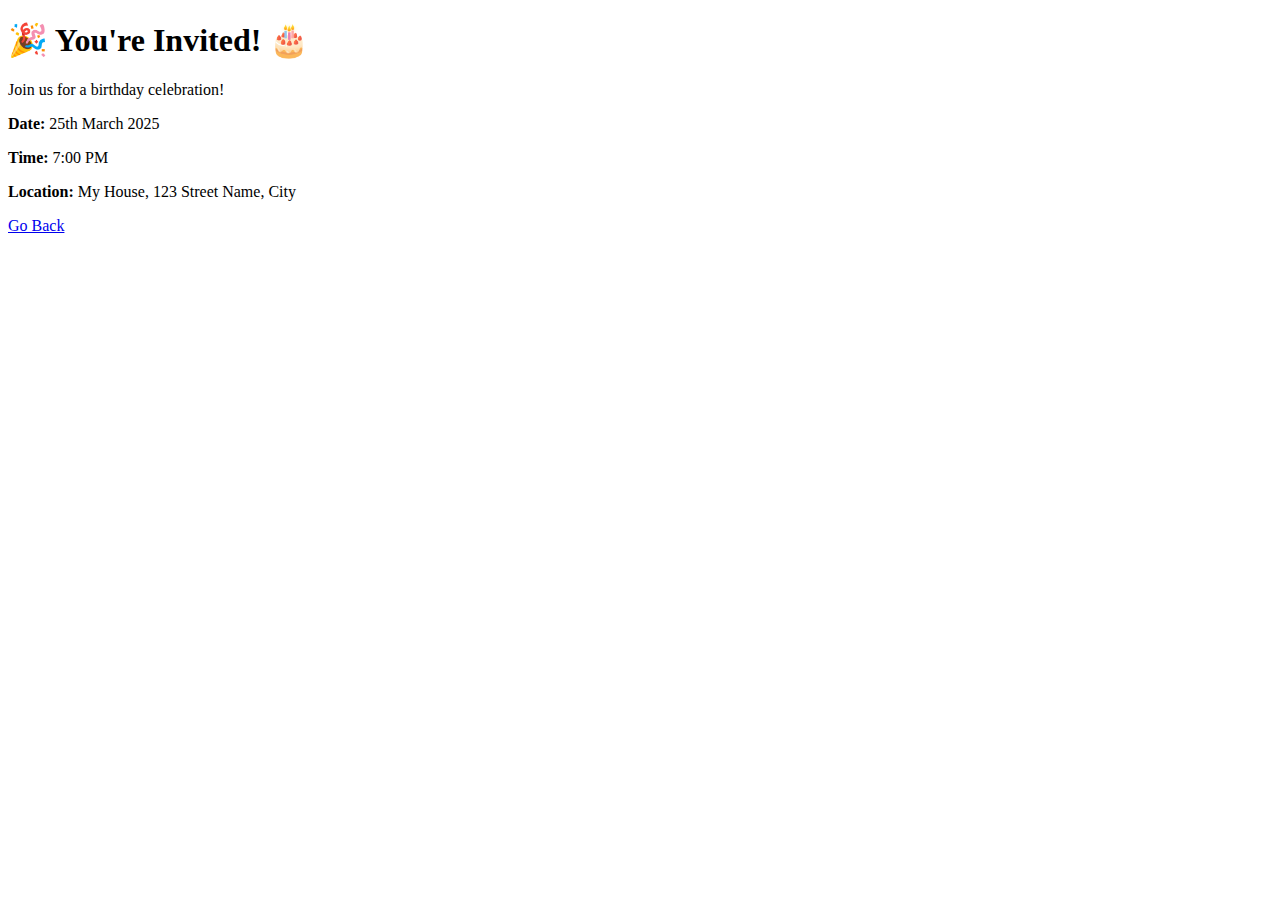
==== birthday.html @ da36fec7 "birthday" ====
<!DOCTYPE html>
<html lang="en">
<head>
    <meta charset="UTF-8">
    <meta name="viewport" content="width=device-width, initial-scale=1.0">
    <title>Birthday Invitation</title>
    <link rel="stylesheet" href="styles.css">
</head>
<body>

    <section class="birthday">
        <h1>🎉 You're Invited! 🎂</h1>
        <p>Join us for a birthday celebration!</p>
        <p><strong>Date:</strong> 25th March 2025</p>
        <p><strong>Time:</strong> 7:00 PM</p>
        <p><strong>Location:</strong> My House, 123 Street Name, City</p>
        <a href="index.html" class="btn">Go Back</a>
    </section>

</body>
</html>
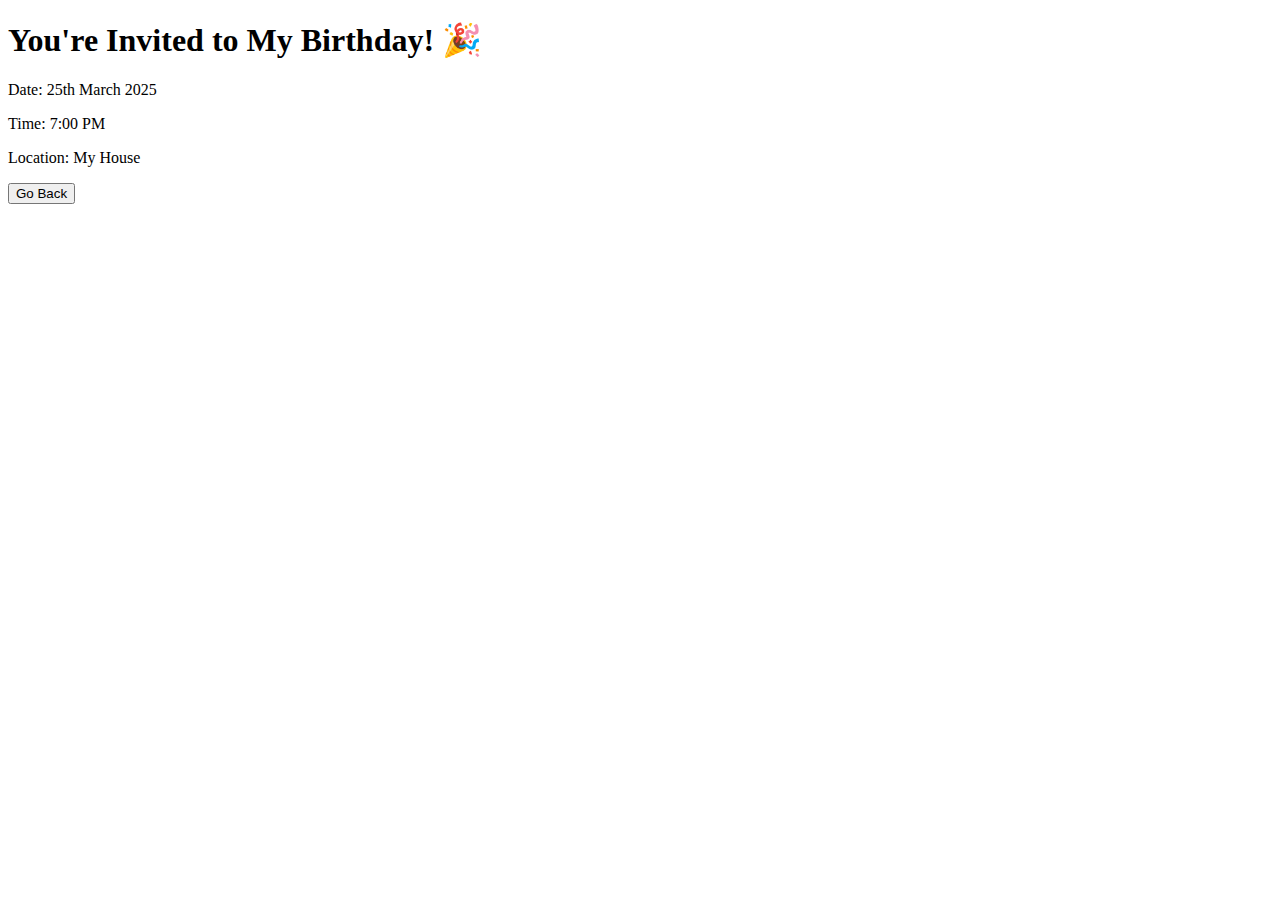
==== commit 728263e1: "upadets" ====
--- a/birthday.html
+++ b/birthday.html
@@ -4,18 +4,15 @@
     <meta charset="UTF-8">
     <meta name="viewport" content="width=device-width, initial-scale=1.0">
     <title>Birthday Invitation</title>
-    <link rel="stylesheet" href="styles.css">
 </head>
 <body>
 
-    <section class="birthday">
-        <h1>🎉 You're Invited! 🎂</h1>
-        <p>Join us for a birthday celebration!</p>
-        <p><strong>Date:</strong> 25th March 2025</p>
-        <p><strong>Time:</strong> 7:00 PM</p>
-        <p><strong>Location:</strong> My House, 123 Street Name, City</p>
-        <a href="index.html" class="btn">Go Back</a>
-    </section>
+    <h1>You're Invited to My Birthday! 🎉</h1>
+    <p>Date: 25th March 2025</p>
+    <p>Time: 7:00 PM</p>
+    <p>Location: My House</p>
+
+    <button onclick="location.href='index.html'">Go Back</button>
 
 </body>
 </html>
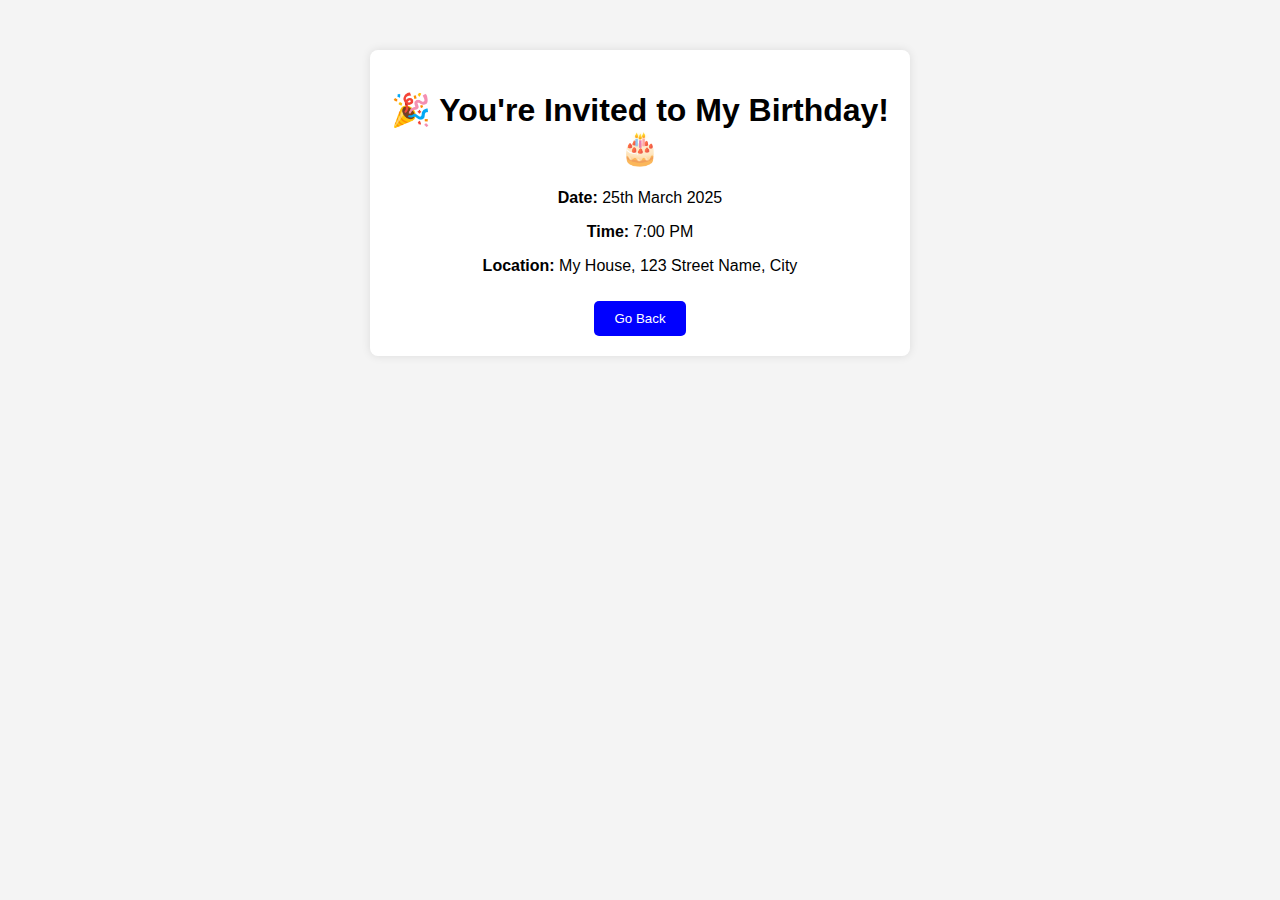
==== commit cc6ae928: "jai gpt" ====
--- a/birthday.html
+++ b/birthday.html
@@ -4,15 +4,18 @@
     <meta charset="UTF-8">
     <meta name="viewport" content="width=device-width, initial-scale=1.0">
     <title>Birthday Invitation</title>
+    <link rel="stylesheet" href="styles.css">
 </head>
 <body>
 
-    <h1>You're Invited to My Birthday! 🎉</h1>
-    <p>Date: 25th March 2025</p>
-    <p>Time: 7:00 PM</p>
-    <p>Location: My House</p>
+    <div class="birthday-container">
+        <h1>🎉 You're Invited to My Birthday! 🎂</h1>
+        <p><strong>Date:</strong> 25th March 2025</p>
+        <p><strong>Time:</strong> 7:00 PM</p>
+        <p><strong>Location:</strong> My House, 123 Street Name, City</p>
 
-    <button onclick="location.href='index.html'">Go Back</button>
+        <button onclick="location.href='index.html'">Go Back</button>
+    </div>
 
 </body>
 </html>
--- a/styles.css
+++ b/styles.css
@@ -0,0 +1,73 @@
+/* General Styling */
+body {
+    font-family: Arial, sans-serif;
+    margin: 0;
+    padding: 0;
+    text-align: center;
+    background-color: #f4f4f4;
+}
+
+/* Header */
+header {
+    background-color: #333;
+    color: white;
+    padding: 20px;
+}
+
+nav ul {
+    list-style: none;
+    padding: 0;
+}
+
+nav ul li {
+    display: inline;
+    margin: 0 15px;
+}
+
+nav ul li a {
+    color: white;
+    text-decoration: none;
+}
+
+/* Sections */
+section {
+    margin: 40px auto;
+    padding: 20px;
+    max-width: 600px;
+    background: white;
+    box-shadow: 0px 0px 10px rgba(0, 0, 0, 0.1);
+    border-radius: 8px;
+}
+
+/* Projects */
+.project {
+    background: #e3e3e3;
+    padding: 10px;
+    margin: 10px 0;
+    border-radius: 5px;
+}
+
+/* Buttons */
+button {
+    padding: 10px 20px;
+    background-color: blue;
+    color: white;
+    border: none;
+    cursor: pointer;
+    border-radius: 5px;
+    margin-top: 10px;
+}
+
+button:hover {
+    background-color: darkblue;
+}
+
+/* Birthday Page */
+.birthday-container {
+    margin: 50px auto;
+    padding: 20px;
+    max-width: 500px;
+    background: white;
+    box-shadow: 0px 0px 10px rgba(0, 0, 0, 0.1);
+    border-radius: 8px;
+}
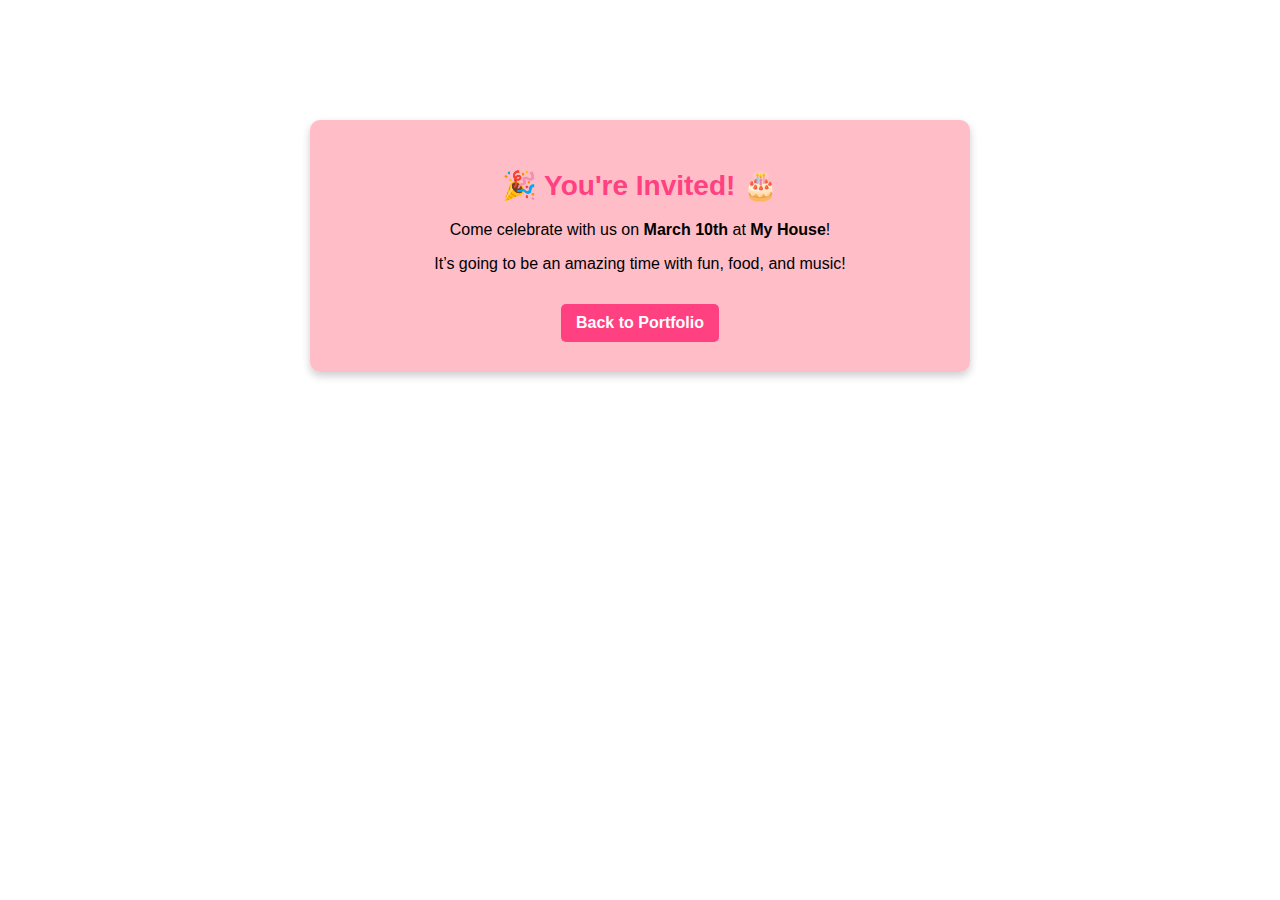
==== commit 3763ec81: "cool bangaya" ====
--- a/birthday.html
+++ b/birthday.html
@@ -9,12 +9,10 @@
 <body>
 
     <div class="birthday-container">
-        <h1>🎉 You're Invited to My Birthday! 🎂</h1>
-        <p><strong>Date:</strong> 25th March 2025</p>
-        <p><strong>Time:</strong> 7:00 PM</p>
-        <p><strong>Location:</strong> My House, 123 Street Name, City</p>
-
-        <button onclick="location.href='index.html'">Go Back</button>
+        <h1>🎉 You're Invited! 🎂</h1>
+        <p>Come celebrate with us on <strong>March 10th</strong> at <strong>My House</strong>!</p>
+        <p>It’s going to be an amazing time with fun, food, and music!</p>
+        <a href="index.html" class="back-btn">Back to Portfolio</a>
     </div>
 
 </body>
--- a/styles.css
+++ b/styles.css
@@ -1,22 +1,53 @@
 /* General Styling */
 body {
-    font-family: Arial, sans-serif;
+    font-family: 'Poppins', sans-serif;
     margin: 0;
     padding: 0;
     text-align: center;
-    background-color: #f4f4f4;
+    color: white;
+    position: relative;
+    overflow-x: hidden;
 }
 
-/* Header */
+/* Background Video */
+.bg-video {
+    position: fixed;
+    top: 0;
+    left: 0;
+    width: 100vw;
+    height: 100vh;
+    object-fit: cover;
+    z-index: -1;
+}
+
+/* Header & Navigation */
 header {
-    background-color: #333;
-    color: white;
-    padding: 20px;
+    background: rgba(20, 20, 20, 0.85);
+    padding: 15px;
+    position: fixed;
+    top: 0;
+    width: 100%;
+    z-index: 100;
+}
+
+.nav-container {
+    display: flex;
+    justify-content: space-between;
+    align-items: center;
+    max-width: 1100px;
+    margin: auto;
+}
+
+.logo {
+    font-size: 22px;
+    font-weight: bold;
+    color: #ffcc00;
 }
 
 nav ul {
     list-style: none;
     padding: 0;
+    margin: 0;
 }
 
 nav ul li {
@@ -27,47 +58,96 @@
 nav ul li a {
     color: white;
     text-decoration: none;
+    font-weight: bold;
+    transition: 0.3s;
+}
+
+nav ul li a:hover {
+    color: #ffcc00;
 }
 
 /* Sections */
 section {
-    margin: 40px auto;
-    padding: 20px;
-    max-width: 600px;
-    background: white;
-    box-shadow: 0px 0px 10px rgba(0, 0, 0, 0.1);
+    margin: 120px auto;
+    padding: 30px;
+    max-width: 700px;
+    background: rgba(0, 0, 0, 0.7);
+    box-shadow: 0px 4px 8px rgba(0, 0, 0, 0.2);
     border-radius: 8px;
 }
 
-/* Projects */
-.project {
-    background: #e3e3e3;
-    padding: 10px;
-    margin: 10px 0;
-    border-radius: 5px;
+/* Project Grid */
+.project-grid {
+    display: flex;
+    justify-content: center;
+    gap: 20px;
+    flex-wrap: wrap;
 }
 
-/* Buttons */
-button {
-    padding: 10px 20px;
-    background-color: blue;
+.project-card {
+    width: 250px;
+    padding: 15px;
+    background: #1e1e1e;
+    border-radius: 10px;
+    box-shadow: 0 4px 6px rgba(0, 0, 0, 0.2);
+}
+
+.project-card h3 {
+    color: #ffcc00;
+}
+
+/* Birthday Button */
+.button-container {
+    margin-top: 20px;
+}
+
+.invite-btn {
+    padding: 12px 20px;
+    background: linear-gradient(to right, #ff416c, #ff4b2b);
     color: white;
+    font-size: 16px;
+    font-weight: bold;
     border: none;
     cursor: pointer;
     border-radius: 5px;
-    margin-top: 10px;
+    transition: 0.3s;
 }
 
-button:hover {
-    background-color: darkblue;
+.invite-btn:hover {
+    background: linear-gradient(to right, #ff4b2b, #ff416c);
+    transform: scale(1.05);
 }
 
 /* Birthday Page */
 .birthday-container {
-    margin: 50px auto;
-    padding: 20px;
-    max-width: 500px;
-    background: white;
-    box-shadow: 0px 0px 10px rgba(0, 0, 0, 0.1);
-    border-radius: 8px;
+    margin-top: 120px;
+    padding: 30px;
+    max-width: 600px;
+    background: rgba(255, 182, 193, 0.9);
+    color: black;
+    text-align: center;
+    border-radius: 10px;
+    box-shadow: 0px 4px 8px rgba(0, 0, 0, 0.2);
+    margin-left: auto;
+    margin-right: auto;
 }
+
+.birthday-container h1 {
+    font-size: 28px;
+    color: #ff4081;
+}
+
+.back-btn {
+    display: inline-block;
+    margin-top: 15px;
+    padding: 10px 15px;
+    background: #ff4081;
+    color: white;
+    text-decoration: none;
+    border-radius: 5px;
+    font-weight: bold;
+}
+
+.back-btn:hover {
+    background: #e91e63;
+}
